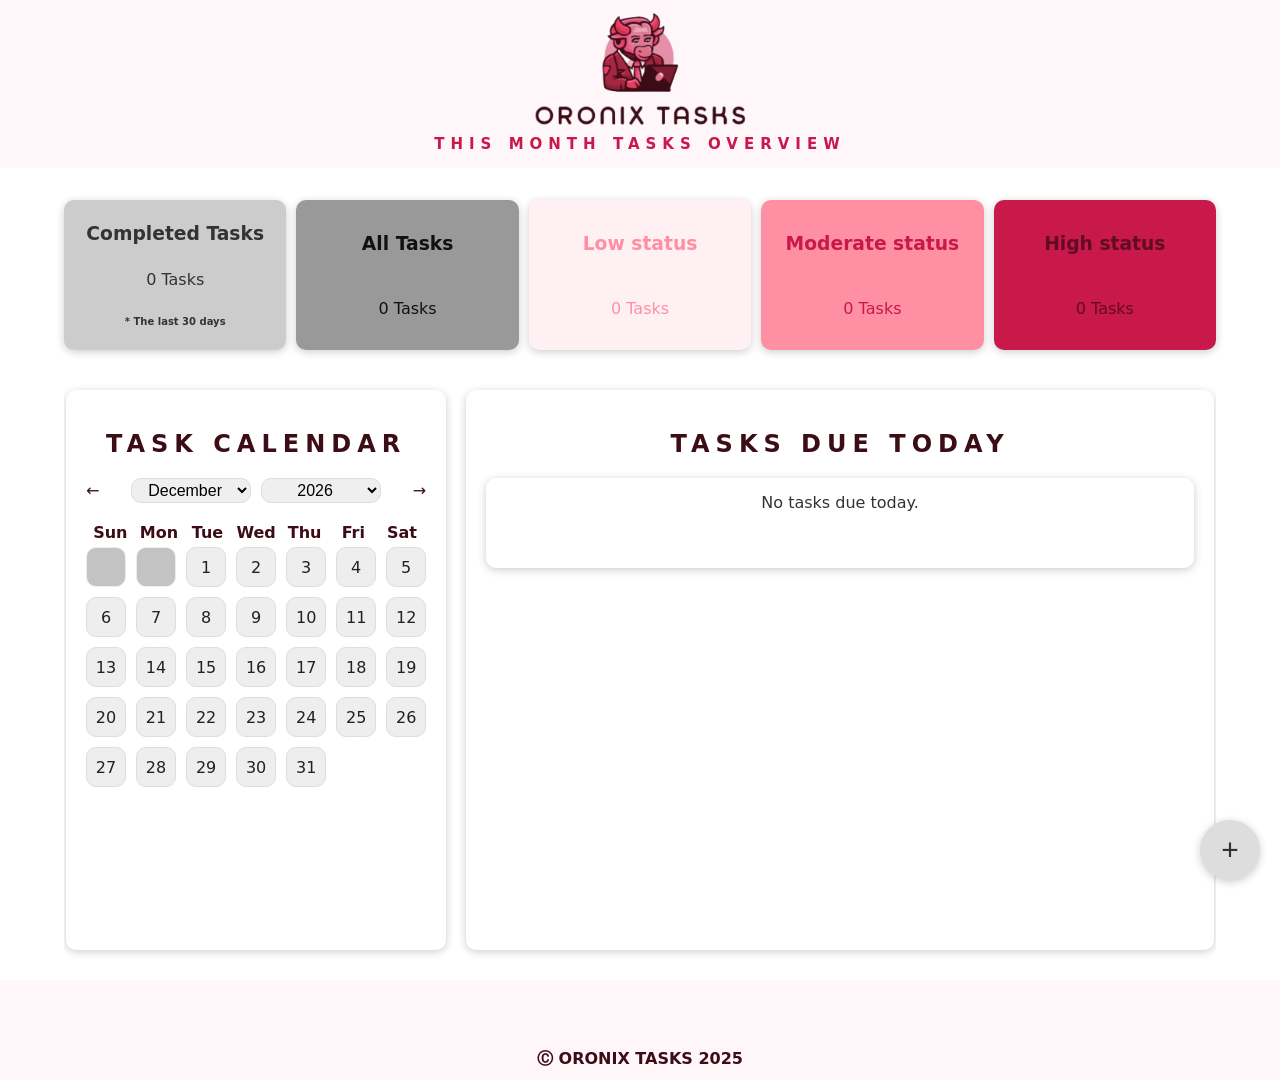
==== index.html @ 7d0c740a "Uploaded prog files" ====
<!DOCTYPE html>
<html lang="en">
  <head>
    <link rel="icon" href="logo and favicon/ORONIXTASKS-FAVICON.png" type="image/x-icon">
    <link rel="stylesheet" type="text/css" href="css/style.css" />
    <meta name="viewport" content="width=device-width, initial-scale=1.0" />
    <title>ORONIX TASKS</title>
  </head>
  <body>
    <header>
      <!-- Navigation bar -->
      <nav class="navbar">
        <div class="navbar-container">
          <div id="arrow-back" class="navbar-arrow-back">&larr;</div>
          
          <h2 class="centered-title headers">This month tasks overview</h2>
          
          <div class="navbar-title">
            <img src="logo and favicon/ORONIXTASKS-LOGO.png" alt="ORONIX TASKS LONG" class="navbar-logo">
          </div>
        </div>
      </nav>
    </header>

    <main>
      <!-- Home screen -->
      <section class="section-home">

        <div class="task-type-grid">
          <!-- Completed tasks -->
          <div class="task-type completed" data-type="completed">
            <h3>Completed Tasks</h3>
            
            <p id="task-count-completed">0 Tasks</p>
            <p id="completed-30-days">* The last 30 days</p>
          </div>

          <!-- All tasks -->
          <div class="task-type all-tasks" data-type="all">
            <h3>All Tasks</h3>
            
            <p id="task-count-all">0 Tasks</p>
          </div>
          
          <!-- Low status -->
          <div class="task-type low-status" data-type="low">
            <h3>Low status</h3>
            
            <p id="task-count-low">0 Tasks</p>
          </div>
          
          <!-- Moderate status -->
          <div class="task-type moderate-status" data-type="moderate">
            <h3>Moderate status</h3>
            
            <p id="task-count-moderate">0 Tasks</p>
          </div>
          
          <!-- High status -->
          <div class="task-type high-status" data-type="high">
            <h3>High status</h3>
            
            <p id="task-count-high">0 Tasks</p>
          </div>
        </div>
        
        <!-- Calendar and Add/Edit task section -->
        <section class="calendar-task-wrapper">
          <!-- Calendar -->
          <div class="calendar-container">
            <h3 class="centered-title headers">Task Calendar</h3>
            
            <!-- Calendar navigation -->
            <div class="calendar-navigation">
              <!-- Prev month button -->
              <div class="headers" id="prev-month">&larr;</div>
              
              <!-- Year and month selection -->
              <div class="calendar-selectors headers">
                <select id="select-month"></select>
                <select id="select-year"></select>
              </div>
              
              <!-- Next month button -->
              <div class="headers" id="next-month">&rarr;</div>
            </div>

            <!-- Calendar days header -->
            <div class="headers" id="calendar-header">
              <div>Sun</div>
              <div>Mon</div>
              <div>Tue</div>
              <div>Wed</div>
              <div>Thu</div>
              <div>Fri</div>
              <div>Sat</div>
            </div>
            
            <div id="task-calendar"></div>
          </div>

          <!-- Today's tasks -->
          <div class="today-task-list-container">
            <h3 class="centered-title headers">Tasks Due Today</h3>
            
            <!-- The list of the tasks -->
            <ul id="today-task-list"></ul>
          </div>
        </section>

        <!-- Add task button -->
        <button id="button-add" class="button-add">+</button>
      </section>

      <!-- Task by type view -->
      <section class="section-view" style="display: none;">
        <!-- The list of the tasks by type -->
        <ul id="tasks-list" class="centered-container"></ul>
      </section>

      <!-- Add/Edit fForm -->
      <section class="section-add-edit" style="display: none;">
        <!-- Add Task Header -->
        <h2 class="centered-title form-create-mode headers">Add a Task</h2>
        <!-- Edit Task Header -->
        <h2 class="centered-title form-edit-mode headers">Edit Task</h2>
        
        <!-- Task data -->
        <div id="task-inputs" class="centered-container">
          <form id="form">
            <input id="task-id" type="hidden" />
            
            <!-- Task name -->
            <div class="form-group">
              <label for="task-name" class="form-label headers">Task Name:</label>
              
              <input id="task-name" type="text" class="input-text"/>
              
              <div id="input-error-name" class="input-error">Fill The Name!</div>
            </div>
            
            <!-- Task deadline -->
            <div class="form-group">
              <label for="task-deadline" class="form-label headers">Deadline:</label>
              
              <div class="select-date-group">
                <select id="task-day" class="input-text select-date"></select>
                <select id="task-month" class="input-text select-date"></select>
                <select id="task-year" class="input-text select-date"></select>
              </div>
              
              <div id="input-error-deadline" class="input-error">Select a Valid Date!</div>
            </div>
            
            <!-- Task description -->
            <div class="form-group">
              <label for="task-description" class="form-label headers">Description:</label>
              
              <textarea id="task-description" class="input-text input-textarea"></textarea>
              
              <div id="input-error-description" class="input-error">Fill The Description!</div>
            </div>
            
            <!-- Task status -->
            <div class="form-group">
              <label for="task-status" class="form-label headers">status:</label>
              
              <select id="task-status" class="input-text">
                <option value="">Select</option>
                <option value="Low">Low</option>
                <option value="Moderate">Moderate</option>
                <option value="High">High</option>
              </select>

              <div id="input-error-status" class="input-error">Select a status!</div>
            </div>
            
            <!-- CRUD Butttons - Create, Read, Update and Delete -->
            <div class="button-group crud-buttons">
              <!-- Create task button -->
              <button id="button-create" class="button button-create form-create-mode">Create</button>
              <!-- Save task changes button  -->
              <button id="button-save" class="button button-save form-edit-mode">Save Changes</button>
              <!-- Delete task button -->
              <button id="button-delete" class="button button-delete form-edit-mode">Delete</button>
            </div>

            <!-- Delete confirmation -->
            <div class="button-group confirmation-delete" style="display: none;">
              <div class="confirmation-delete-message">
                <strong>Delete The Current Task?</strong>
              </div>
              
              <button id="button-confirm-yes" class="button button-delete">
                Yes
              </button>
              
              <button id="button-confirm-no" class="button button-create">
                No
              </button>
            </div>
          </form>
        </div>
      </section>
    </main>

    <div id="notifications" class="notifications"></div>
    <script src="https://code.jquery.com/jquery-3.4.1.min.js"></script>
    <script src="js/main.js"></script>
  </body>
  <footer>
    <section class="section-bottom-page">
      <div id="bottom-page">
        <p id="footer-title">
          Ⓒ ORONIX TASKS 2025
        </p>
      </div>
    </section>
  </footer>
</html>
---- css/style.css ----
/* Colors variables */
:root {
  /* Colors */
  --pink-1n: #fef6f8;
  --pink-1: #fff0f3;
  --pink-2: #ffccd5;
  --pink-3: #ffb3c1;
  --pink-4: #ff8fa3;
  --pink-5: #ff758f;
  --pink-6: #ff4d6d;
  --pink-7: #c9184a;
  --pink-8: #921035;
  --pink-9: #610c24;
  --pink-10: #3d0d17;
  --pink-11: #22080d;
  --gray-1: #111111; 
  --gray-2: #222222; 
  --gray-3: #333333; 
  --gray-4: #444444; 
  --gray-5: #555555; 
  --gray-6: #666666; 
  --gray-7: #777777; 
  --gray-8: #888888; 
  --gray-9: #999999; 
  --gray-10: #aaaaaa; 
  --gray-11: #bbbbbb; 
  --gray-12: #cccccc; 
  --gray-13: #dddddd; 
  --gray-14: #eeeeee; 
  --gray-15: #ffffff; 
  /* Body styles */
  --body-text-color: #333333;
  --title-text-color: #3d0d17;
  --error-text-color: #a4133c; 
  --navbar-arrow-back-color: #333333; 
  --bottom-top-sections-background-color: #fef6f8;
  --navbar-text-color: #c9184a;
  /* Button styles */
  --light-button-background-color: #dddddd ;
  --light-button-text-color: #333333;
  --dark-button-background-color: #333333;
  --dark-button-text-color: #dddddd;
  --delete-background-color: #a4133c;
  --delete-text-color: #ffccd5;
  --delete-hover-background-color: #ffccd5;
  --delete-hover-text-color: #a4133c;
  --complete-task-button-hover: #ff4d6d;
  /* Shadow and border styles */
  --boxes-shadow: 0 2px 8px rgba(0, 0, 0, 0.2);
  --border-style: 1px solid #ddd;
  --border-radius: 10px;
  --box-transform: scale(1.02);
  /* Status colors */
  --light-low-status: #fff0f3;
  --dark-low-status: #ff8fa3;
  --light-moderate-status: #ff8fa3;
  --dark-moderate-status: #c9184a;
  --light-high-status: #c9184a;
  --dark-high-status: #610c24;
  --light-completed-status: #cccccc;
  --dark-completed-status: #333333;
  --light-all-status: #999999;
  --dark-all-status: #111111;
  /* Tasks list */
  --today-task-background: #22080d;
  --today-task-color: #fff0f3;
  --today-task-background-hover: #fff0f3;
  --today-task-color-hover: #22080d;
  /* Notificatios */
  --success-notification-background: #fef6f8;
  --success-notification-color: #3d0d17;
  --error-notification-background: #3d0d17;
  --error-notification-color: #fef6f8;
  /* Calendar */
  --calendar-day-background: #eeeeee;
  --calendar-day-color: #222222;
  --calendar-day-background-hover: #fff0f3;
  --calendar-day-color-hover: #22080d;
  --calendar-day-empty-background: #888888;
  --calendar-day-full-background: #22080d;
  --calendar-day-full-color: #fef6f8;
  --calendar-day-full-background-hover: #fef6f8;
  --calendar-day-full-color-hover: #22080d;
  /* Modal */
  --modal-background: #ffffff;
}

/* Reset */
* {
  margin: 0;
  padding: 0;
  box-sizing: border-box;
}

/* Global */
body {
  font-family: system-ui, -apple-system, BlinkMacSystemFont, 'Segoe UI', Roboto, Oxygen, Ubuntu, Cantarell, 'Open Sans', 'Helvetica Neue', sans-serif ;
  color: var(--body-text-color);
  display: flex;
  flex-direction: column;
  overflow: hidden;
  overflow-y: auto;
  overflow-x: hidden;
  background-color: var(--body-background);
}


/* Main layout */
main {
  margin-top: 120px;
  flex: 1;
  display: flex;
  flex-direction: column;
  justify-content: space-between;
  align-items: center;
  overflow: hidden;
}

/* Navbar */
.navbar {
  position: fixed;
  top: 0;
  left: 0;
  right: 0;
  height: 100px;
  height: auto;
  z-index: 10;
  display: flex;
  justify-content: center;
  align-items: center;
  background-color: var(--bottom-top-sections-background-color);
}

.navbar-container {
  text-align: center;
  padding: 10px;
  width: 100%;
  display: flex;
  justify-content: center;
  flex-direction: column-reverse;
  align-items: center;
}

.navbar-container h2 {
  margin-top: 5px;
  margin-bottom: 5px;
  font-size: 15px;
  color: var(--navbar-text-color);
}

.navbar-arrow-back {
  position: absolute;
  left: 10px;
  font-size: 30px;
  margin-left: 20px;
  margin-top: 10px;
  color: var(--navbar-arrow-back-color);
  font-weight: bold;
  cursor: pointer;
  visibility: hidden;
}

.navbar-logo {
  max-height: 120px;
  width: auto;
  object-fit: contain;
  display: block;
}

/* Titles */
.headers {
  color: var(--title-text-color);
}

.centered-title {
  text-align: center;
  text-transform: uppercase;
  letter-spacing: 6px;
  margin: 20px auto;
  font-size: 1.5rem;
}

/* Errors */
.input-error {
  color: var(--error-text-color); 
  margin-top: 10px;
}

/* Sections */
.section-home .task-type-grid{
  margin-top: 80px;
}

.section-bottom-page {
  width: 100%;
  height: 100px;
  margin-top: 20px;
}

.section-bottom-page div {
  background-color: var(--bottom-top-sections-background-color);
  width: 100%;
  height: 100%;
  display: flex;
  flex-direction: column;
  justify-content: end;
  align-items: center;
}

#footer-title {
  color: var(--title-text-color);
  font-size: 16px;
  font-weight: bold;
  margin-bottom: 10px;
}

.section-add-edit h2 {
  margin-top: 50px;
  margin-bottom: 20px;
}

/* Calendar day modal */
.task-modal {
  position: absolute;
  z-index: 100;
  padding: 15px;
  border-radius: var(--border-radius);
  background: var(--modal-background);
  border: var(--border-style);
  color: var(--title-text-color);
  box-shadow: var(--boxes-shadow);
  width: 300px;
  height: 200px;
  display: flex;
  flex-direction: column;
  justify-content: space-around;
  align-items: center;
}

.modal-task-item {
  cursor: pointer;
  margin-bottom: 5px;
  color: var(--body-text-color);
}

.task-modal button {
  width: 100%;
  background-color: var(--light-button-background-color);
  color: var(--light-button-text-color);
}

.task-modal button:hover {
  width: 100%;
  background-color: var(--dark-button-background-color);
  color: var(--dark-button-text-color);
}

/* Task types grid */
.task-type-grid {
  display: flex;
  justify-content: space-between;  
  gap: 10px;
  margin-top: 10px;
}

.task-type {
  width: 300px;
  height: 150px;
  padding: 10px;
  aspect-ratio: 1;
  text-align: center;
  border-radius: var(--border-radius);
  cursor: pointer;
  transition: transform 0.2s;
  display: flex;
  flex-direction: column;
  justify-content: space-around;
  box-shadow: var(--boxes-shadow);
}

.task-type:hover {
  transform: var(--box-transform);
}

/* Task types and status colors */
.complete-task {
  display: flex;
  flex-direction: row;
  align-items: center;
  font-size: 30px;
  width: 30px;
}

.complete-task p:hover{
  color: var(--complete-task-button-hover);
}

#completed-30-days {
  font-size: 10px;
  font-weight: bold;
}

.task-type.completed {
  background-color: var(--light-completed-status);
  color: var(--dark-completed-status);
}

.task-type.all-tasks {
  background-color: var(--light-all-status);
  color: var(--dark-all-status);
}

.task-type.low-status,  #today-task-list .task-status-low{
  background-color: var(--light-low-status);
  color: var(--dark-low-status);
}

.task-type.moderate-status, #today-task-list .task-status-moderate {
  background-color: var(--light-moderate-status);
  color: var(--dark-moderate-status);
}

.task-type.high-status, #today-task-list .task-status-high {
  background-color: var(--light-high-status);
  color: var(--dark-high-status);
}

.task-type.completed:hover {
  color: var(--light-completed-status);
  background-color: var(--dark-completed-status);
}

.task-type.all-tasks:hover {
  color: var(--light-all-status);
  background-color: var(--dark-all-status);
}

.task-type.low-status:hover, #today-task-list .task-status-low:hover {
  color: var(--light-low-status);
  background-color: var(--dark-low-status);
}

.task-type.moderate-status:hover, #today-task-list .task-status-moderate:hover {
  color: var(--light-moderate-status);
  background-color: var(--dark-moderate-status);
}

.task-type.high-status:hover, #today-task-list .task-status-high:hover {
  color: var(--light-high-status);
  background-color: var(--dark-high-status);
}

/* Calendar and today task list */
.calendar-task-wrapper {
  display: flex;
  justify-content: space-between;
  align-items: stretch;
  overflow: hidden;
  height: auto;
  margin-top: 20px;
}

.calendar-container,
.today-task-list-container {
  margin: 10px;
  padding: 20px;
  border-radius: var(--border-radius);
  max-height: none; 
  box-shadow: var(--boxes-shadow);
}
/* Calendar */
.calendar-container {
  width: 33%;
  display: flex;
  flex-direction: column;
  justify-content: flex-start;
  margin-left: 2px;
  margin-right: 10px;
  margin-top: 20px;
  max-height: 615px;
  min-height: 560px;
  height: auto;
}

#task-calendar {
  display: grid;
  grid-template-columns: repeat(7, 1fr);
  gap: 10px;
  text-align: center;
  width: 100%;
  height: 200px;
}

#calendar-header {
  display: grid;
  grid-template-columns: repeat(7, 1fr);
  margin-bottom: 5px;
  font-weight: bold;
  text-align: center;
}

.calendar-day {
  aspect-ratio: 1;
  border: var(--border-style);
  border-radius: var(--border-radius);
  background-color: var(--calendar-day-background);
  color: var(--calendar-day-color);
  cursor: pointer;
  display: flex;
  justify-content: center;
  align-items: center;
  width: 100%;
}

.calendar-day:hover {
  background-color: var(--calendar-day-background-hover);
  color: var(--calendar-day-color-hover);
}

.calendar-day.empty {
  background-color: var(--calendar-day-empty-background);
  pointer-events: none;
  cursor: default; 
  opacity: 0.5; 
}

.calendar-day.low-status, .calendar-day.moderate-status, .calendar-day.high-status, .calendar-day.completed-status {
  background-color: var(--calendar-day-full-background);
  color: var(--calendar-day-full-color);
}

.calendar-day.low-status:hover, .calendar-day.moderate-status:hover, .calendar-day.high-status:hover, .calendar-day.completed-status:hover {
  color: var(--calendar-day-full-color-hover);
  background-color: var(--calendar-day-full-background-hover);
}

.calendar-navigation {
  display: flex;
  justify-content: space-between;
  align-items: center;
  margin-bottom: 20px;
}

#prev-month, #next-month {
  cursor: pointer;
}

.calendar-selectors {
  flex: 1;
  display: flex;
  justify-content: center;
  gap: 10px;
}

.calendar-selectors select{
  font-size: 16px;
  border: var(--border-style);
  border-radius: var(--border-radius);
  height: 25px;
  width: 120px;
  text-align: center;
}

.calendar-selectors select:hover {
  cursor: pointer;
}

/* Today's tasks list */
.today-task-list-container {
  width: 55%;
  margin-right: 2px;
  margin-left: 10px;
  margin-top: 20px;
  max-height: 615px;
  flex: 1;
  border-radius: var(--border-radius);
  overflow-y: auto; 
  overflow-x: hidden; 
  box-shadow: var(--boxes-shadow);
  display: flex;
  flex-direction: column;
  align-items: center;
}

#today-task-list{
  list-style: none;
  padding: 0;
  display: flex;
  flex-direction: column;
  align-items: stretch;
  gap: 10px;
  width: 100%;
}

#today-task-list li {
  list-style-type: none;
  text-align: center;
  padding: 15px;
  margin-bottom: 10px;
  border-radius: var(--border-radius);
  box-shadow: var(--boxes-shadow);
  width: 100%;
  transition: transform 0.2s, background-color 0.2s ease;
  min-height: 90px;
  height: auto;
  display: flex;
  flex-direction: column;
  align-items: center;
}

#today-task-list li:hover, #tasks-list .task-item:hover {
  transform: var(--box-transform);
  cursor: pointer;
}

#today-task-list li .task-name, #tasks-list .task-item .task-name {
  font-size: 22px;
  font-weight: bold;
}

#today-task-list li .task-deadline, #today-task-list li .task-status, #tasks-list .task-item .task-deadline, #tasks-list .task-item .task-status {
  font-size: 16px;
  text-align: left;
  width: 100%;
}

/* Home section */
.section-home, .section-view {
  width: 90%;
  height: 100%;
}

/* Add/Edit task section */
.section-add-edit {
  width: 90%;
  /* max-height: calc(100% - 80px); */
  margin-top: 80px;
  margin: 10px auto;
  padding: 10px;
  overflow-y: auto;
}

.form-group {
  margin-bottom: 10px;
}

.form-label {
  display: block;
  font-weight: bold;
  margin-bottom: 8px;
}

#task-inputs {
  display: flex;
  flex-direction: column;
  align-items: center;
}

#form { 
  width: 60%;
}

.input-text,
.input-textarea,
.select-date {
  width: 100%;
  height: 40px;
  padding: 8px;
  font-size: 16px;
  border: var(--border-style);
  border-radius: var(--border-radius);
  overflow-y: auto; 
}

.input-textarea {
  height: 100px;
  resize: none;
}

.select-date, #task-status { 
  cursor: pointer;
  margin-bottom: 10px;
}

/* Task type list */
.section-view {
  display: flex;
  align-items: center;
  flex-direction: column;
  width: 100%;
  min-height: 820px;
  max-height: 820px;
  overflow-y: auto;
  overflow-x: hidden;
  margin-top: 10px; 
}

#tasks-list {
  margin-top: 60px;
  width: 70%;
  height: 60%;
  text-align: center;
  overflow-y: auto; 
  overflow-x: hidden;
}

#tasks-list .task-item {
  color: var(--today-task-color);
  background-color: var(--today-task-background);
  transition: transform 0.2s, background-color 0.2s ease;
  list-style: none;
  margin: 10px;
  padding: 10px;
  border-radius: var(--border-radius);
  cursor: pointer;
  box-shadow: var(--boxes-shadow);
  display: flex;
  flex-direction: column;
  align-items: center;
}

li.task-item.task-status-completed {
  background-color: var(--today-task-background-hover);
  color: var(--today-task-color-hover);
}

#tasks-list .task-item:hover {
  transform: var(--box-transform);
  background-color: var(--today-task-background-hover);
  color: var(--today-task-color-hover);
}

/* Buttons Styles */
.button, .task-modal button{
  font-weight: bold;
  padding: 10px 20px;
  font-size: 16px;
  border: none;
  border-radius: var(--border-radius);
  cursor: pointer;
  transition: all 0.2s ease;
}

.button-group .button {
  width: 33%;
  padding: 10px;
  font-size: 16px;
  border-radius: var(--border-radius);
}

/* Button group alignment */
.button-group {
  display: flex;
  justify-content: center;
  gap: 20px;
  margin-top: 20px;
}

.button-group .button {
  width: 33%;
  padding: 12px;
  font-size: 16px;
}

/* Add button */
.button-add {
  position: fixed;
  bottom: 20px;
  right: 20px;
  width: 60px;
  height: 60px;
  font-size: 30px;
  border: var(--border-style);
  border-radius: 50%; /* Circle */
  transition: all 0.2s ease-in-out;
  display: flex;
  justify-content: center;
  align-items: center;
  cursor: pointer;
  box-shadow: var(--boxes-shadow);
}

.button-add:hover, .button-create:hover, .button-save:hover, .nav-button:hover, .confirmation-delete .button-create:hover {
  background-color: var(--dark-button-background-color);
  color: var(--dark-button-text-color);
} 

/* Create button, Save Button, Navbar buttons hover */
.button-create, .button-save, .nav-button, .button-add, .confirmation-delete .button-create {
  color: var(--light-button-text-color);
  background-color: var(--light-button-background-color);
}

/* Delete button */
.button-delete, .confirmation-delete .button-delete:hover {
  color: var(--delete-text-color);
  background-color: var(--delete-background-color);
}

.button-delete:hover, .confirmation-delete .button-delete {
  background-color: var(--delete-hover-background-color);
  color: var(--delete-hover-text-color);
}

/* Navigation buttons (Calendar Arrows, etc.) */
.nav-button {
  padding: 8px 16px;
  border-radius: var(--border-radius);
  font-size: 18px;
}

/* Confirmation buttons */
.confirmation-delete .button {
  width: calc(50% - 10px);
  margin: 0 5px;
}

/* Notifications */
.notifications {
  position: fixed;
  bottom: 20px;
  right: 20px;
  z-index: 1000;
  display: flex;
  flex-direction: column;
  gap: 10px;
}

/* Individual Notification */
.notification {
  padding: 15px 20px;
  border-radius: var(--border-radius);
  box-shadow: var(--boxes-shadow);
  opacity: 0;
  transform: translateY(20px);
  animation: slide-in 0.5s forwards, fade-out 0.5s 2.5s forwards;
  font-weight: bold;
}

.notifications .notification-success {
  background-color: var(--success-notification-background);
  color: var(--success-notification-color);
}
.notifications .notification-error {
  background-color: var(--error-notification-background);
  color: var(--error-notification-color);
}

/* Slide-in */
@keyframes slide-in {
  from {
    opacity: 0;
    transform: translateY(20px);
  }
  to {
    opacity: 1;
    transform: translateY(0);
  }
}

/* Fade-out */
@keyframes fade-out {
  from {
    opacity: 1;
  }
  to {
    opacity: 0;
  }
}
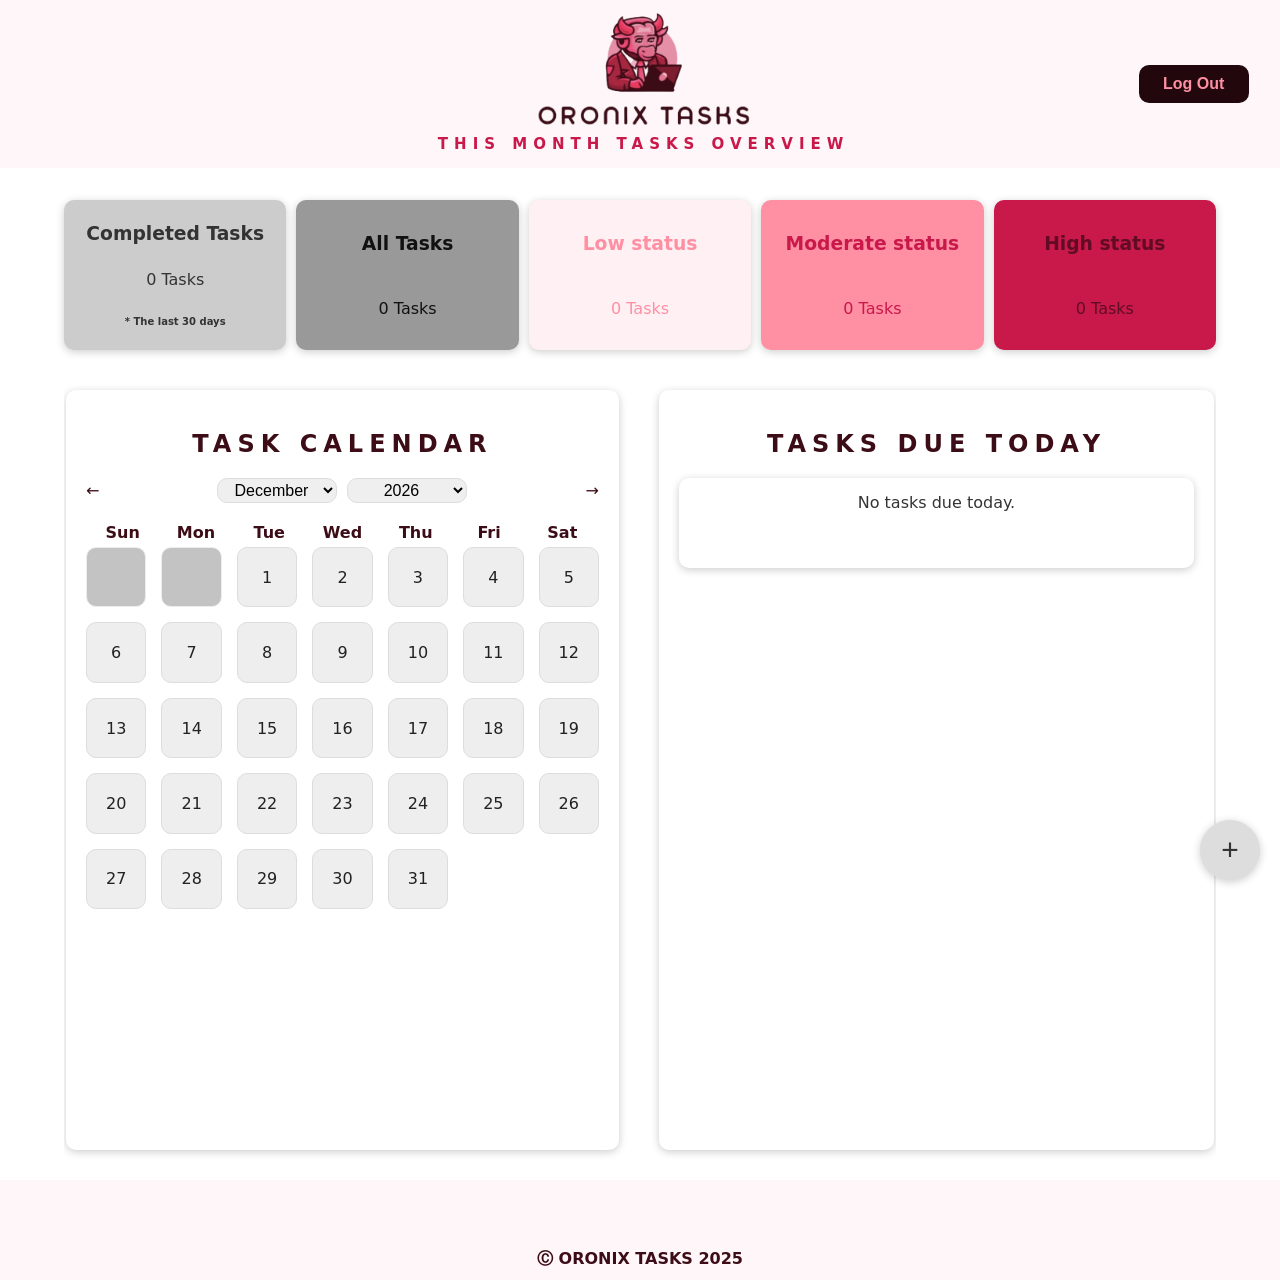
==== commit f9838996: "uploaded updated files" ====
--- a/index.html
+++ b/index.html
@@ -1,8 +1,8 @@
 <!DOCTYPE html>
 <html lang="en">
   <head>
-    <link rel="icon" href="logo and favicon/ORONIXTASKS-FAVICON.png" type="image/x-icon">
-    <link rel="stylesheet" type="text/css" href="css/style.css" />
+    <link rel="icon" href="../logo and favicon/ORONIXTASKS-FAVICON.png" type="image/x-icon">
+    <link rel="stylesheet" type="text/css" href="../css/style.css" />
     <meta name="viewport" content="width=device-width, initial-scale=1.0" />
     <title>ORONIX TASKS</title>
   </head>
@@ -19,10 +19,16 @@
             <img src="logo and favicon/ORONIXTASKS-LOGO.png" alt="ORONIX TASKS LONG" class="navbar-logo">
           </div>
         </div>
+        <div id="logout">
+          <button id="loginBtn">
+            Log Out
+          </button>
+        </div>
       </nav>
     </header>
-
+    
     <main>
+      
       <!-- Home screen -->
       <section class="section-home">
 
@@ -206,7 +212,7 @@
 
     <div id="notifications" class="notifications"></div>
     <script src="https://code.jquery.com/jquery-3.4.1.min.js"></script>
-    <script src="js/main.js"></script>
+    <script src="../js/main.js"></script>
   </body>
   <footer>
     <section class="section-bottom-page">
--- a/css/style.css
+++ b/css/style.css
@@ -100,7 +100,7 @@
   flex-direction: column;
   overflow: hidden;
   overflow-y: auto;
-  overflow-x: hidden;
+  overflow-x: auto;
   background-color: var(--body-background);
 }
 
@@ -131,14 +131,41 @@
   background-color: var(--bottom-top-sections-background-color);
 }
 
+#logout {
+  width: 200px;
+  display: flex;
+  flex-direction: column;
+  align-items: center;
+  justify-content: flex-start;
+}
+
+#loginBtn {
+  width: 110px;
+  background-color: var(--pink-11);
+  color: var(--pink-4);
+  font-weight: bold;
+  padding: 10px 20px;
+  font-size: 16px;
+  border: none;
+  border-radius: var(--border-radius);
+  cursor: pointer;
+  transition: all 0.2s ease;
+}
+
+#loginBtn:hover {
+  color: var(--pink-11);
+  background-color: var(--pink-4);
+}
+
 .navbar-container {
   text-align: center;
   padding: 10px;
-  width: 100%;
+  width: calc(100% - 210px);
   display: flex;
   justify-content: center;
   flex-direction: column-reverse;
   align-items: center;
+  margin-left: 180px;
 }
 
 .navbar-container h2 {
@@ -370,14 +397,14 @@
 }
 /* Calendar */
 .calendar-container {
-  width: 33%;
+  width: 40%;
   display: flex;
   flex-direction: column;
   justify-content: flex-start;
   margin-left: 2px;
   margin-right: 10px;
   margin-top: 20px;
-  max-height: 615px;
+  max-height: 760px;
   min-height: 560px;
   height: auto;
 }
@@ -467,11 +494,11 @@
 
 /* Today's tasks list */
 .today-task-list-container {
-  width: 55%;
+  width: 48%;
   margin-right: 2px;
   margin-left: 10px;
   margin-top: 20px;
-  max-height: 615px;
+  max-height: 760px;
   flex: 1;
   border-radius: var(--border-radius);
   overflow-y: auto; 
@@ -533,7 +560,6 @@
 /* Add/Edit task section */
 .section-add-edit {
   width: 90%;
-  /* max-height: calc(100% - 80px); */
   margin-top: 80px;
   margin: 10px auto;
   padding: 10px;
@@ -766,4 +792,132 @@
   to {
     opacity: 0;
   }
+}
+
+
+/* Media queries for tablets and smaller devices (768px and smaller) */
+@media (max-width: 768px) {
+  .calendar-task-wrapper {
+    flex-direction: column;
+    gap: 20px;
+  }
+
+  .calendar-container,
+  .today-task-list-container {
+    width: 100%; 
+    margin: 0 auto; 
+    padding: 15px; 
+    height: 660px;
+  }
+
+  #task-calendar {
+    gap: 8px; 
+  }
+
+  .calendar-day {
+    font-size: 14px;
+  }
+
+  #today-task-list li {
+    font-size: 14px;
+    padding: 10px;
+  }
+
+  .task-type-grid {
+    flex-direction: column;
+    align-items: center;
+    gap: 15px;
+  }
+
+  .task-type {
+    width: 60%; 
+    height: auto;
+  }
+}
+
+/* Media queries for small mobile screens (480px and smaller) */
+@media (max-width: 480px) {
+  .calendar-container,
+  .today-task-list-container {
+    padding: 10px;
+  }
+
+  #task-calendar {
+    gap: 5px; 
+  }
+
+  .calendar-day {
+    font-size: 12px;
+  }
+
+  #today-task-list li {
+    font-size: 12px;
+    padding: 8px;
+  }
+}
+
+/* Medium screens (between 768px and 1199px) */
+@media (max-width: 1199px) and (min-width: 769px) {
+  .calendar-task-wrapper {
+    flex-direction: row;
+    gap: 15px; 
+  }
+
+  .calendar-container,
+  .today-task-list-container {
+    width: 47%;
+    padding: 15px;
+    height: 560px;
+  }
+
+  #task-calendar {
+    gap: 10px; 
+  }
+
+  .calendar-day {
+    font-size: 14px;
+  }
+
+  #today-task-list li {
+    font-size: 14px;
+    padding: 12px; 
+  }
+
+  .task-type-grid {
+    justify-content: center;
+    gap: 15px;
+  }
+
+  .task-type {
+    width: calc(50% - 15px); 
+    height: 140px; 
+  }
+}
+
+/* Large screens (1200px and above) */
+@media (min-width: 1200px) {
+  .calendar-task-wrapper {
+    flex-direction: row;
+    gap: 20px; 
+  }
+
+  .calendar-container,
+  .today-task-list-container {
+    width: 48%;
+    padding: 20px;
+    height: 760px;
+  }
+
+  #task-calendar {
+    gap: 15px;
+  }
+
+  .calendar-day {
+    font-size: 16px;
+  }
+
+  #today-task-list li {
+    font-size: 16px;
+    padding: 15px; 
+  }
 }
